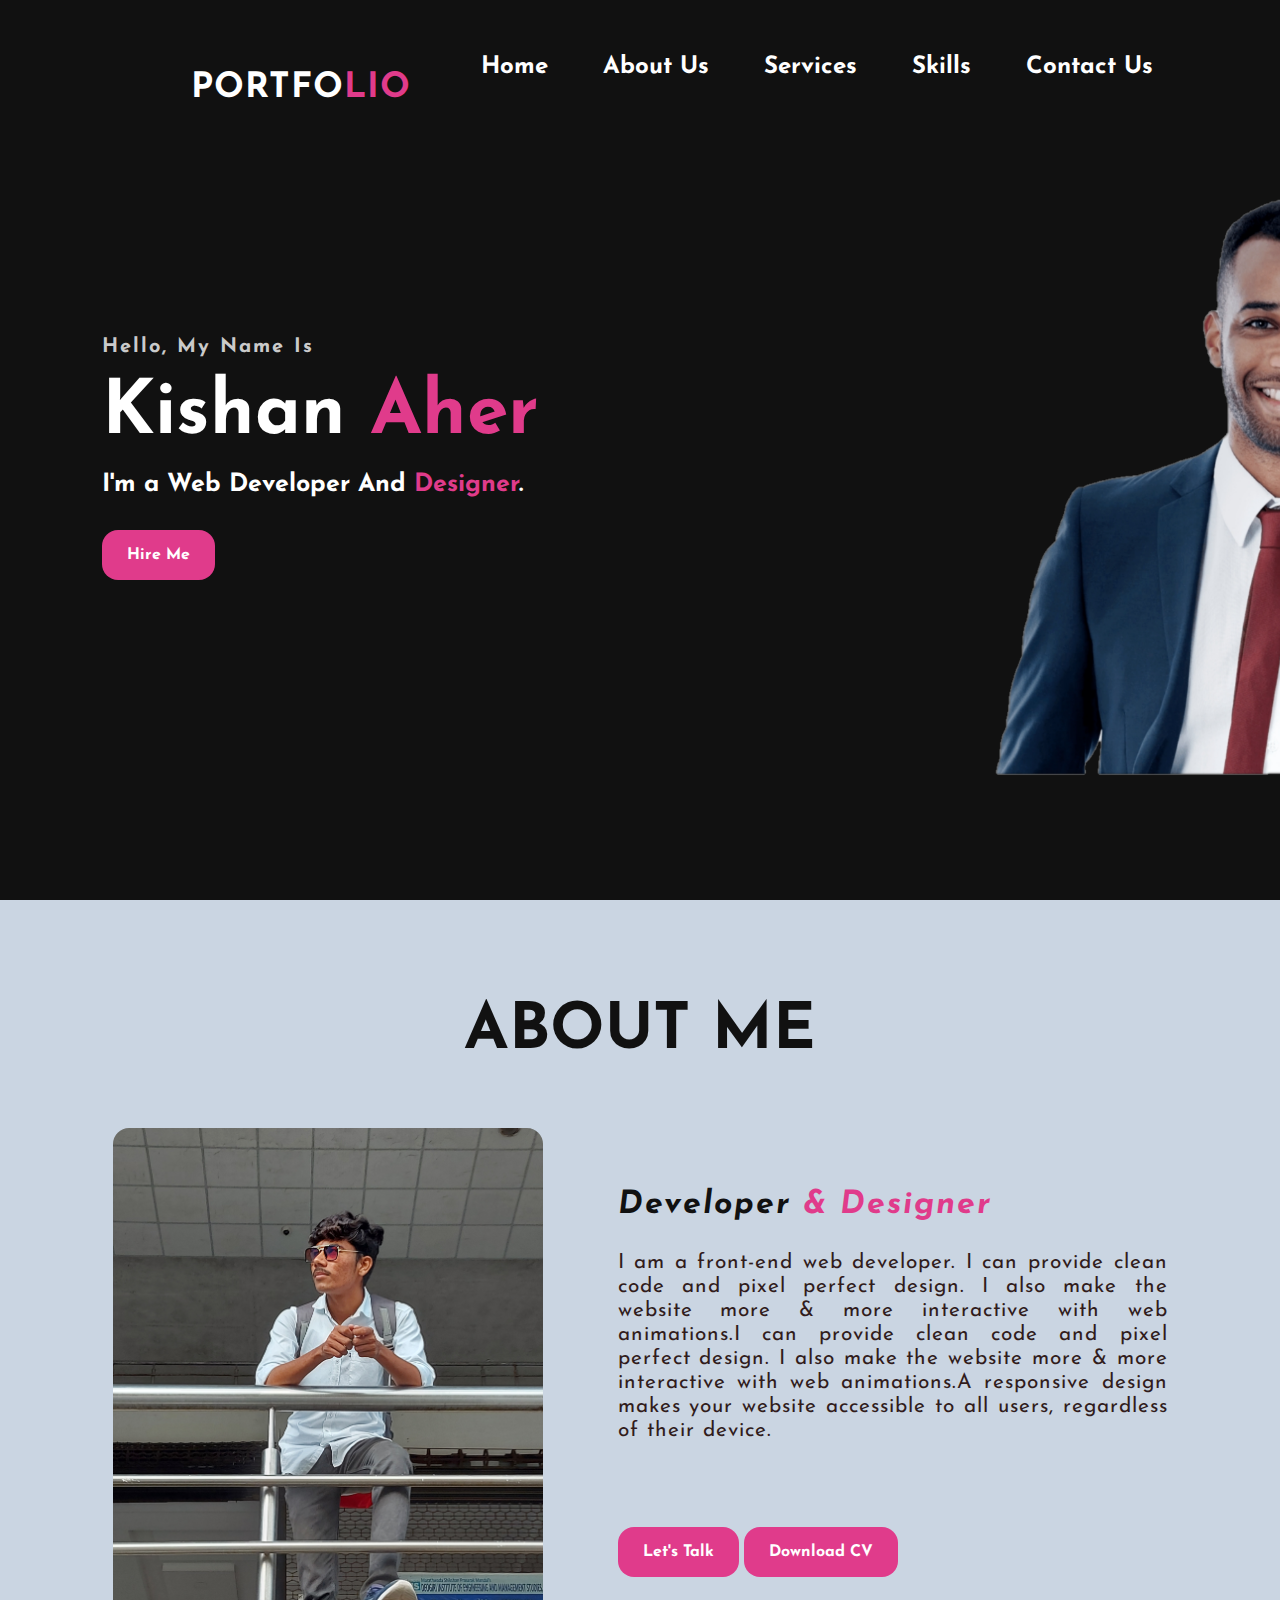
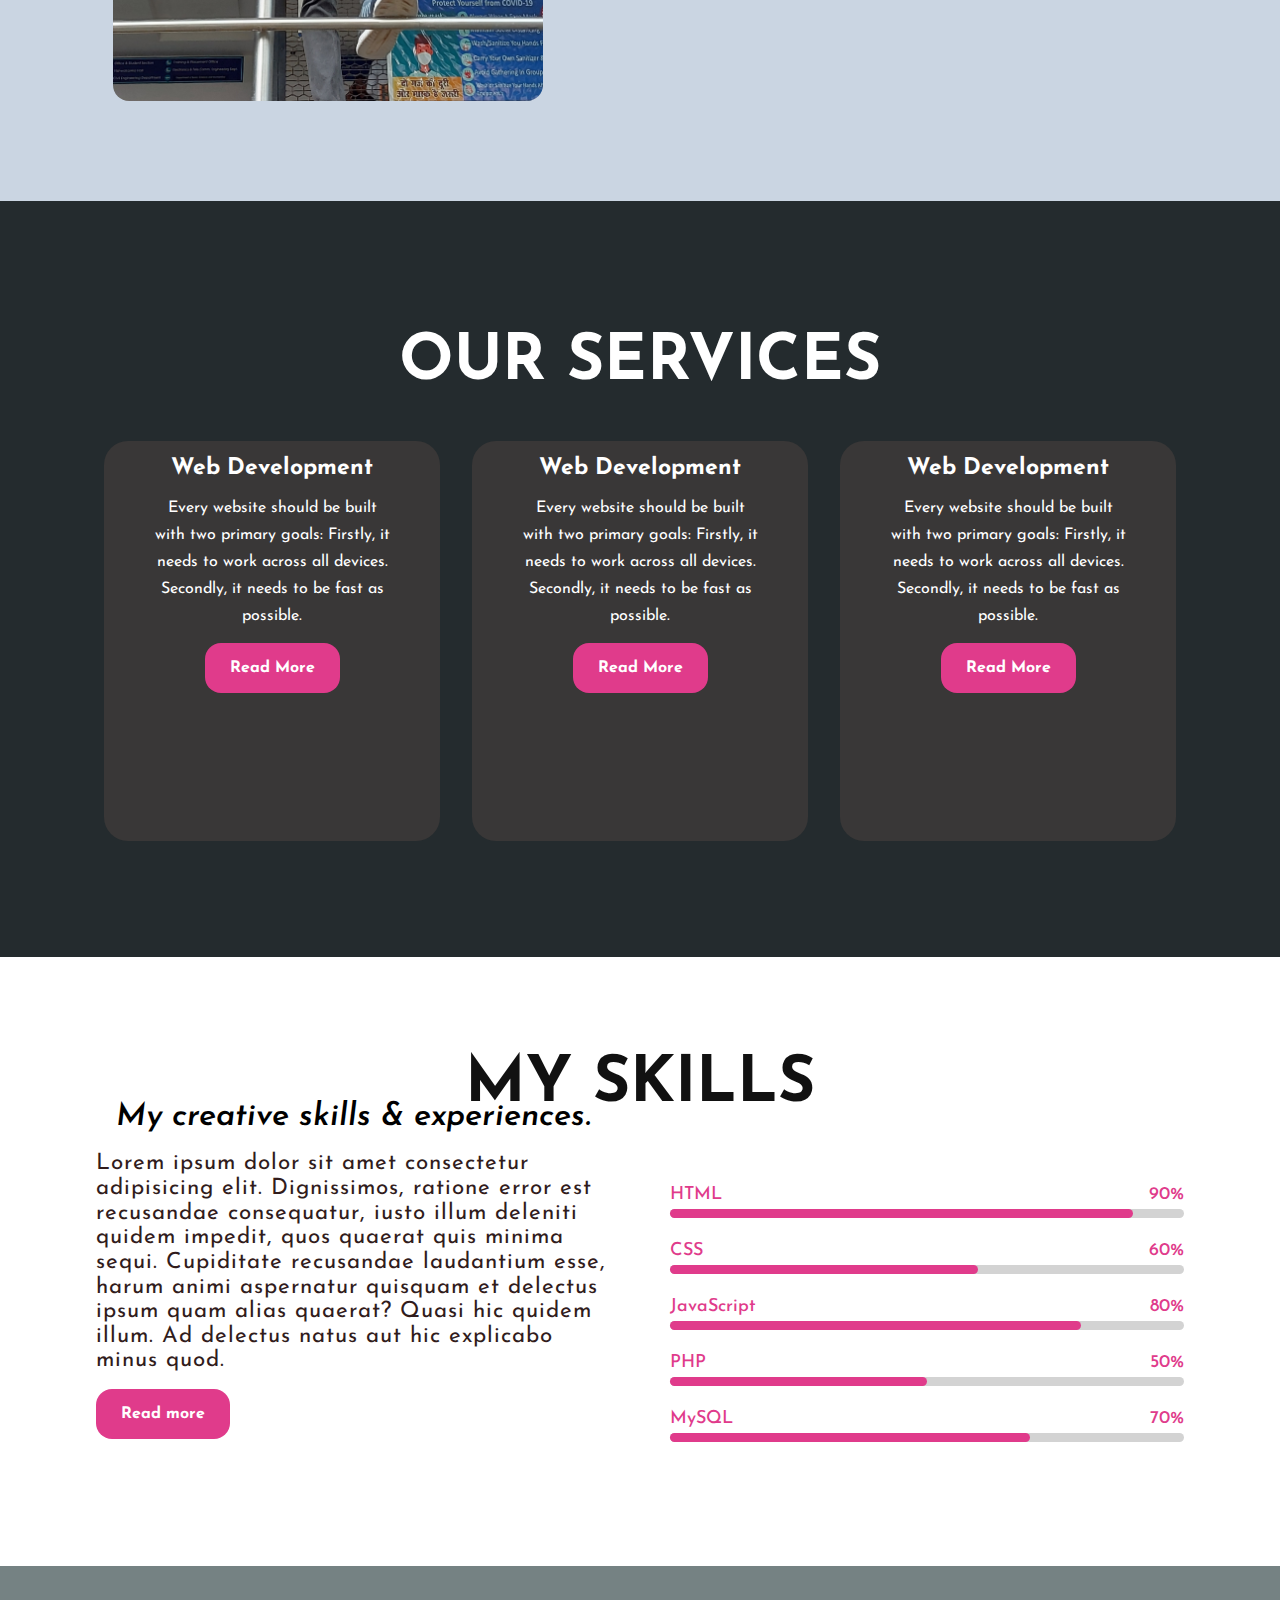
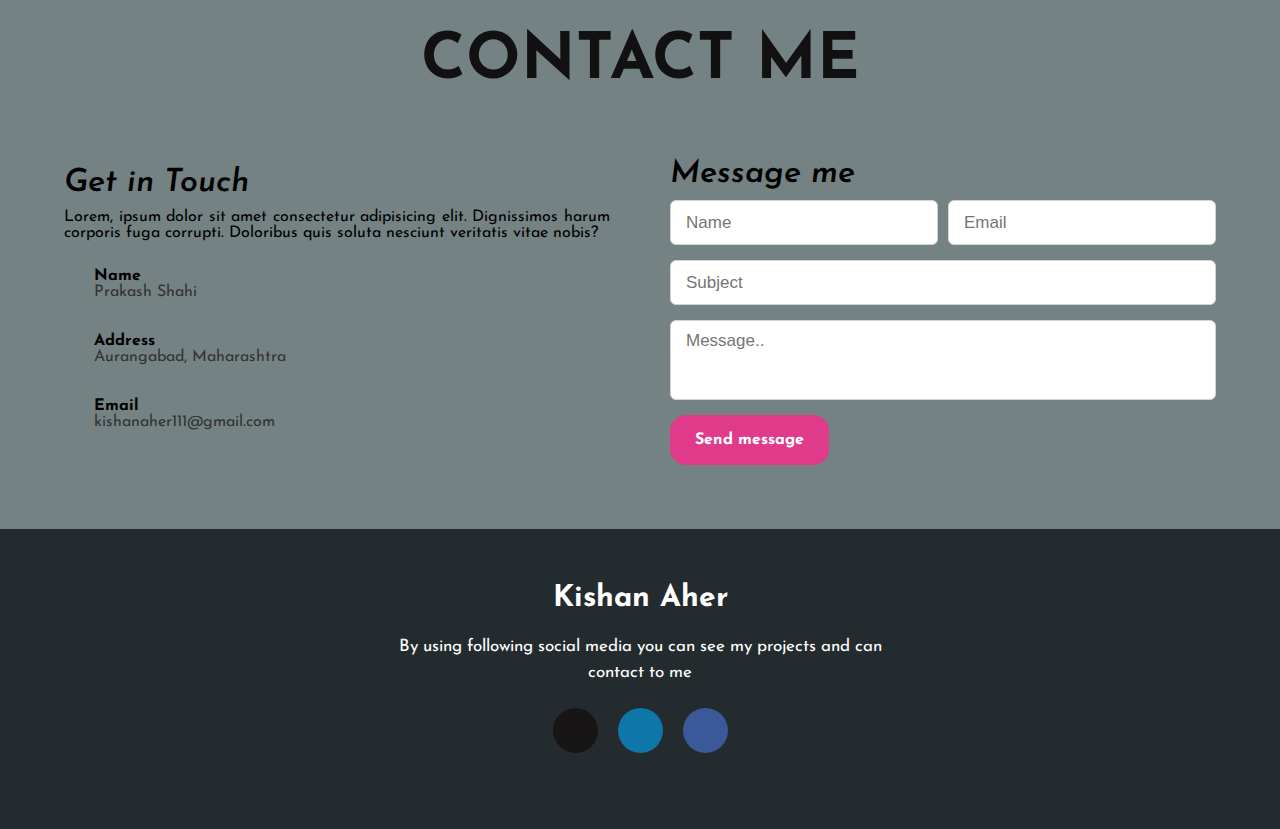
==== TASK_02/index.html @ c1d4c662 "Add files via upload" ====
<!DOCTYPE html>
<html>

<head>
	<title>Portfolio website</title>
	<link rel="stylesheet" type="text/css" href="css/style.css">

	<link rel="preconnect" href="https://fonts.gstatic.com">
	<link
		href="https://fonts.googleapis.com/css2?family=Josefin+Sans:ital,wght@0,100;0,200;0,300;0,400;0,500;0,600;0,700;1,100;1,200;1,300;1,400;1,500;1,600;1,700&display=swap"
		rel="stylesheet">

	<link rel="stylesheet" href="https://cdnjs.cloudflare.com/ajax/libs/font-awesome/5.15.3/css/all.min.css"
		integrity="sha512-iBBXm8fW90+nuLcSKlbmrPcLa0OT92xO1BIsZ+ywDWZCvqsWgccV3gFoRBv0z+8dLJgyAHIhR35VZc2oM/gI1w=="
		crossorigin="anonymous" referrerpolicy="no-referrer" />

</head>

<body>
	<!----hero Section start---->

	<div class="hero">
		<nav>
			<h2 class="logo">Portfo<span>lio</span></h2>
			<ul>
				<li><a href="#home">Home</a></li>
				<li><a href="#about">About Us</a></li>
				<li><a href="#services">Services</a></li>
				<li><a href="#skills">Skills</a></li>
				<li><a href="#contact">Contact Us</a></li>
			</ul>
		</nav>

		<div class="content" id="home">
			<h4>Hello, my name is</h4>
			<h1>Kishan <span>Aher</span></h1>
			<h3>I'm a Web Developer And <span>Designer</span>.</h3>
			<a href="#" class="btn">Hire Me</a>
		</div>
		<div  class="img">
			<img src="./img/user1.png" alt="">
		</div>
	</div>

	<!----About section start---->
	<section class="about" id="about">
		<h2>About Me</h2>
		<div class="main">
			<img src="img/main-img.jpg">
			<div class="about-text">
				<h3>Developer <span>& Designer</span></h3>
				<p>I am a front-end web developer. I can provide clean code and pixel perfect design. I also make the
					website more & more interactive with web animations.I can provide clean code and pixel perfect
					design. I also make the website more & more interactive with web animations.A responsive design
					makes your website accessible to all users, regardless of their device.</p>
				<button type="button" href="mailto:kishanaher12@gmail.com;">Let's Talk</button>
				<a href="#" class="btn">Download CV</a>
			</div>
		</div>
	</section>

	<!-----service section start----------->
	<div class="service" id="services">
		<div class="title">
			<h2>Our Services</h2>
		</div>

		<div class="box">
			<div class="card">
				<i class="fas fa-bars"></i>
				<h5>Web Development</h5>
				<div class="pra">
					<p>Every website should be built with two primary goals: Firstly, it needs to work across all
						devices. Secondly, it needs to be fast as possible.</p>

					<p style="text-align: center;">
						<a class="btn" href="#">Read More</a>
					</p>
				</div>
			</div>

			<div class="card">
				<i class="far fa-user"></i>
				<h5>Web Development</h5>
				<div class="pra">
					<p>Every website should be built with two primary goals: Firstly, it needs to work across all
						devices. Secondly, it needs to be fast as possible.</p>

					<p style="text-align: center;">
						<a class="btn" href="#">Read More</a>
					</p>
				</div>
			</div>

			<div class="card">
				<i class="far fa-bell"></i>
				<h5>Web Development</h5>
				<div class="pra">
					<p>Every website should be built with two primary goals: Firstly, it needs to work across all
						devices. Secondly, it needs to be fast as possible.</p>

					<p style="text-align: center;">
						<a class="btn" href="#">Read More</a>
					</p>
				</div>
			</div>
		</div>
	</div>

	<!-- skills section start -->
	<section class="skills" id="skills">
		<div class="max-width">
			<h2>My skills</h2>
			<div class="skills-content">
				<div class="column left">
					<div class="text">My creative skills & experiences.</div>
					<p>Lorem ipsum dolor sit amet consectetur adipisicing elit. Dignissimos, ratione error est
						recusandae
						consequatur, iusto illum deleniti quidem impedit, quos quaerat quis minima sequi. Cupiditate
						recusandae laudantium esse, harum animi aspernatur quisquam et delectus ipsum quam alias
						quaerat?
						Quasi hic quidem illum. Ad delectus natus aut hic explicabo minus quod.</p>
					<a href="#" class="btn read">Read more</a>
				</div>
				<div class="column right">
					<div class="bars">
						<div class="info">
							<span>HTML</span>
							<span>90%</span>
						</div>
						<div class="line html"></div>
					</div>
					<div class="bars">
						<div class="info">
							<span>CSS</span>
							<span>60%</span>
						</div>
						<div class="line css"></div>
					</div>
					<div class="bars">
						<div class="info">
							<span>JavaScript</span>
							<span>80%</span>
						</div>
						<div class="line js"></div>
					</div>
					<div class="bars">
						<div class="info">
							<span>PHP</span>
							<span>50%</span>
						</div>
						<div class="line php"></div>
					</div>
					<div class="bars">
						<div class="info">
							<span>MySQL</span>
							<span>70%</span>
						</div>
						<div class="line mysql"></div>
					</div>
				</div>
			</div>
		</div>
	</section>

	<!-- contact section start -->
	<section class="contact" id="contact">
		<div class="max-width">
			<h2 class="title">Contact me</h2>
			<div class="contact-content">
				<div class="column left">
					<div class="text">Get in Touch</div>
					<p>Lorem, ipsum dolor sit amet consectetur adipisicing elit. Dignissimos harum corporis fuga
						corrupti.
						Doloribus quis soluta nesciunt veritatis vitae nobis?</p>
					<div class="icons">
						<div class="row">
							<i class="fas fa-user"></i>
							<div class="info">
								<div class="head">Name</div>
								<div class="sub-title">Prakash Shahi</div>
							</div>
						</div>
						<div class="row">
							<i class="fas fa-map-marker-alt"></i>
							<div class="info">
								<div class="head">Address</div>
								<div class="sub-title">Aurangabad, Maharashtra</div>
							</div>
						</div>
						<div class="row">
							<i class="fas fa-envelope"></i>
							<div class="info">
								<div class="head">Email</div>
								<div class="sub-title">kishanaher111@gmail.com</div>
							</div>
						</div>
					</div>
				</div>
				<div class="column right">
					<div class="text">Message me</div>
					<form action="#">
						<div class="fields">
							<div class="field name">
								<input type="text" placeholder="Name" required>
							</div>
							<div class="field email">
								<input type="email" placeholder="Email" required>
							</div>
						</div>
						<div class="field">
							<input type="text" placeholder="Subject" required>
						</div>
						<div class="field textarea">
							<textarea cols="30" rows="10" placeholder="Message.." required></textarea>
						</div>
						<div class="button-area">
							<button type="submit">Send message</button>
						</div>
					</form>
				</div>
			</div>
		</div>
	</section>
	<!------footer start--------->
	<footer>
		<p>Kishan Aher</p>
		<p>By using following social media you can see my projects and can contact to me</p>
		<div class="social">
			<a href="https://github.com/Ak-Krishna" target="_blank"><i class="fab fa-github"></i></a>
			<a href="https://www.linkedin.com/in/kishan-aher-6211b520a/"><i class="fab fa-linkedin"
					target="_blank"></i></a>
			<a href="#"><i class="fab fa-facebook"></i></a>
		</div>
		<!-- <p class="end">CopyRight By kishanaher12 - @2022</p> -->
	</footer>
</body>

</html>
---- TASK_02/css/style.css ----
* {
  padding: 0;
  margin: 0;
  font-family: "Josefin Sans", sans-serif;
  box-sizing: border-box;
  scroll-behavior: smooth;
}
.hero {
  height: 100vh;
  width: 100%;
  background-color: #111;
}
.hero .img img {
  position: relative;
  left: 60em;
  height: 42em;
  top: 4em;
}
nav {
  display: flex;
  align-items: center;
  justify-content: space-between;
  padding-top: 2em;
  padding-left: 4%;
  padding-right: 8%;
}
.logo {
  color: white;
  font-size: 35px;
  letter-spacing: 1px;
  cursor: pointer;
  position: relative;
  top: 1.1em;
  left: 4em;
}
span {
  color: #e03b8b;
}
nav ul li {
  list-style-type: none;
  display: inline-block;
  padding: 10px 25px;
  font-size: 1.5em;
}
nav ul li a {
  color: white;
  text-decoration: none;
  font-weight: bold;
  text-transform: capitalize;
}
nav ul li a:hover {
  color: #e03b8b;
  transition: 0.4s;
}
.btn {
  color: white;
  text-decoration: none;
  border: 1px solid transparent;
  font-weight: bold;
  padding: 1em 1.5em;
  border-radius: 1em;
  transition: 0.4s;
  background-color: #e03b8b;
  font-size: 1em;
}
.btn:hover {
  background-color: #f9004d;
}
.content {
  position: absolute;
  top: 50%;
  left: 8%;
  transform: translateY(-50%);
}
h1 {
  color: white;
  margin: 20px 0px 20px;
  font-size: 75px;
}
h3 {
  color: white;
  font-size: 25px;
  margin-bottom: 50px;
}
h4 {
  color: #fffc;
  letter-spacing: 2px;
  font-size: 20px;
  text-transform: capitalize;
}
.about {
  width: 100%;
  padding: 100px 0px;
  background-color: #cad5e2;
}
h2 {
  color: #111;
  font-size: 4em;
  text-transform: uppercase;
  margin-bottom: 1em;
  text-align: center;
}
.about img {
  height: auto;
  width: 430px;
  border-radius: 1em;
}
.about-text {
  width: 550px;
}
.main {
  width: 1130px;
  max-width: 95%;
  margin: 0 auto;
  display: flex;
  align-items: center;
  justify-content: space-around;
}
.about-text h3 {
  color: #111;
  letter-spacing: 2px;
  font-size: 2em;
  text-transform: capitalize;
  text-align: left;
  position: relative;
  bottom: 2em;
  font-style: oblique;
}
.about-text p {
  color: #311c1c;
  letter-spacing: 1px;
  line-height: 24px;
  font-size: 1.3em;
  /* margin-bottom: 45px; */
  position: relative;
  bottom: 4em;
  text-align: justify;
}
button {
  color: white;
  text-decoration: none;
  border: 1px solid transparent;
  font-weight: bold;
  padding: 1em 1.5em;
  border-radius: 1em;
  transition: 0.4s;
  background-color: #e03b8b;
  font-size: 1em;
}
button:hover {
  background-color: #f9004d;
  border: 1px solid #f9004d;
  cursor: pointer;
}

.service {
  background: #242b2e;
  width: 100%;
  padding: 100px 0px;
}
.title h2 {
  color: white;
  font-size: 4em;
  width: 1130px;
  margin: 30px auto;
  text-align: center;
}
.box {
  display: flex;
  justify-content: center;
  align-items: center;
  min-height: 400px;
}
.card {
  height: 25em;
  width: 21em;
  padding: 1em 3em;
  background: #393737;
  border-radius: 1.5em;
  margin: 1em;
  position: relative;
  overflow: hidden;
  text-align: center;
}
.card i {
  font-size: 50px;
  margin: 25px 0px;
  color: #e03b8b;
}
h5 {
  color: white;
  font-size: 23px;
  margin-bottom: 15px;
}
.pra p {
  color: #ffffff;
  font-size: 16px;
  line-height: 27px;
  margin-bottom: 25px;
}
footer {
  position: relative;
  width: 100%;
  height: 300px;
  background: #242b2e;
  display: flex;
  flex-direction: column;
  align-items: center;
  justify-content: center;
}
footer p:nth-child(1) {
  font-size: 30px;
  color: white;
  margin-bottom: 20px;
  font-weight: bold;
}
footer p:nth-child(2) {
  color: white;
  font-size: 17px;
  width: 500px;
  text-align: center;
  line-height: 26px;
}
.social {
  display: flex;
}
.social a {
  width: 45px;
  height: 45px;
  display: flex;
  align-items: center;
  justify-content: center;
  background: #f9004d;
  border-radius: 50%;
  margin: 22px 10px;
  color: white;
  text-decoration: none;
  font-size: 20px;
}
.social a:hover {
  /* transform: scale(1.3); */
  transition: 0.3s;
}
.social a:nth-child(2) {
  background-color: #0e76a8;
}
.social a:first-child {
  background: #171515;
}
.social a:last-child {
  background: #3b5998;
}

/* styling skills section */
.max-width {
  margin: 6em 6em;
}
.skills .title::after {
  content: "what i know";
}
.skills .skills-content .column {
  width: calc(50% - 30px);
}
.skills .skills-content {
  display: flex;
  justify-content: space-between;
  align-items: center;
}
.skills .skills-content .left {
  position: relative;
  bottom: 5em;
}
.skills .skills-content .left .text {
  font-size: 2em;
  font-weight: 600;
  margin-bottom: 19px;
  text-align: center;
  font-style: oblique;
}
.skills .skills-content .left p {
  font-size: 1.4em;
  line-height: 1.1em;
  letter-spacing: 1px;
  font-style: revert;
  color: #311c1c;
}
.skills .skills-content .left .read {
  position: relative;
  top: 2em;
}

.skills .skills-content .right .bars {
  margin-bottom: 1.5em;
}
.skills .skills-content .right .info {
  display: flex;
  margin-bottom: 5px;
  align-items: center;
  justify-content: space-between;
}
.skills .skills-content .right span {
  font-weight: 500;
  font-size: 18px;
}
.skills .skills-content .right .line {
  height: 9px;
  width: 100%;
  background: lightgrey;
  border-radius: 9px;
  position: relative;
}
.skills .skills-content .right .line::before {
  content: "";
  position: absolute;
  height: 9px;
  left: 0;
  top: 0;
  background: #e03b8b;
  border-radius: 9px;
}
.skills-content .right .html::before {
  width: 90%;
}
.skills-content .right .css::before {
  width: 60%;
}
.skills-content .right .js::before {
  width: 80%;
}
.skills-content .right .php::before {
  width: 50%;
}
.skills-content .right .mysql::before {
  width: 70%;
}

/* stying contact section  */
.contact {
  background-color: #758283;
}
.contact .max-width {
  margin: 0em 0em;
  padding: 4em 4em;
}
.contact .contact-content {
  display: flex;
  justify-content: space-between;
  align-items: center;
}
.contact .contact-content .column {
  width: calc(50% - 30px);
}
.contact .contact-content .text {
  font-size: 2em;
  font-weight: 600;
  font-style: oblique;
  align-items: center;
  margin-bottom: 10px;
}
.contact .contact-content .left p {
  text-align: justify;
}
.contact .contact-content .left .icons {
  margin: 10px 0;
}
.contact .contact-content .row {
  display: flex;
  height: 65px;
  align-items: center;
}
.contact .contact-content .row .info {
  margin-left: 30px;
}
.contact .contact-content .row i {
  font-size: 25px;
  color: #e03b8b;
}
.contact .contact-content .info .head {
  font-weight: bold;
}
.contact .contact-content .info .sub-title {
  color: #333;
}
.contact .right form .fields {
  display: flex;
}
.contact .right form .field,
.contact .right form .fields .field {
  height: 45px;
  width: 100%;
  margin-bottom: 15px;
}
.contact .right form .textarea {
  height: 80px;
  width: 100%;
}
.contact .right form .name {
  margin-right: 10px;
}
.contact .right form .field input,
.contact .right form .textarea textarea {
  height: 100%;
  width: 100%;
  border: 1px solid lightgrey;
  border-radius: 6px;
  outline: none;
  padding: 0 15px;
  font-size: 17px;
  font-family: "Poppins", sans-serif;
  transition: all 0.3s ease;
}
.contact .right form .field input:focus,
.contact .right form .textarea textarea:focus {
  border-color: #b3b3b3;
}
.contact .right form .textarea textarea {
  padding-top: 10px;
  resize: none;
}
.contact .right form .button-area {
  display: flex;
  align-items: center;
}
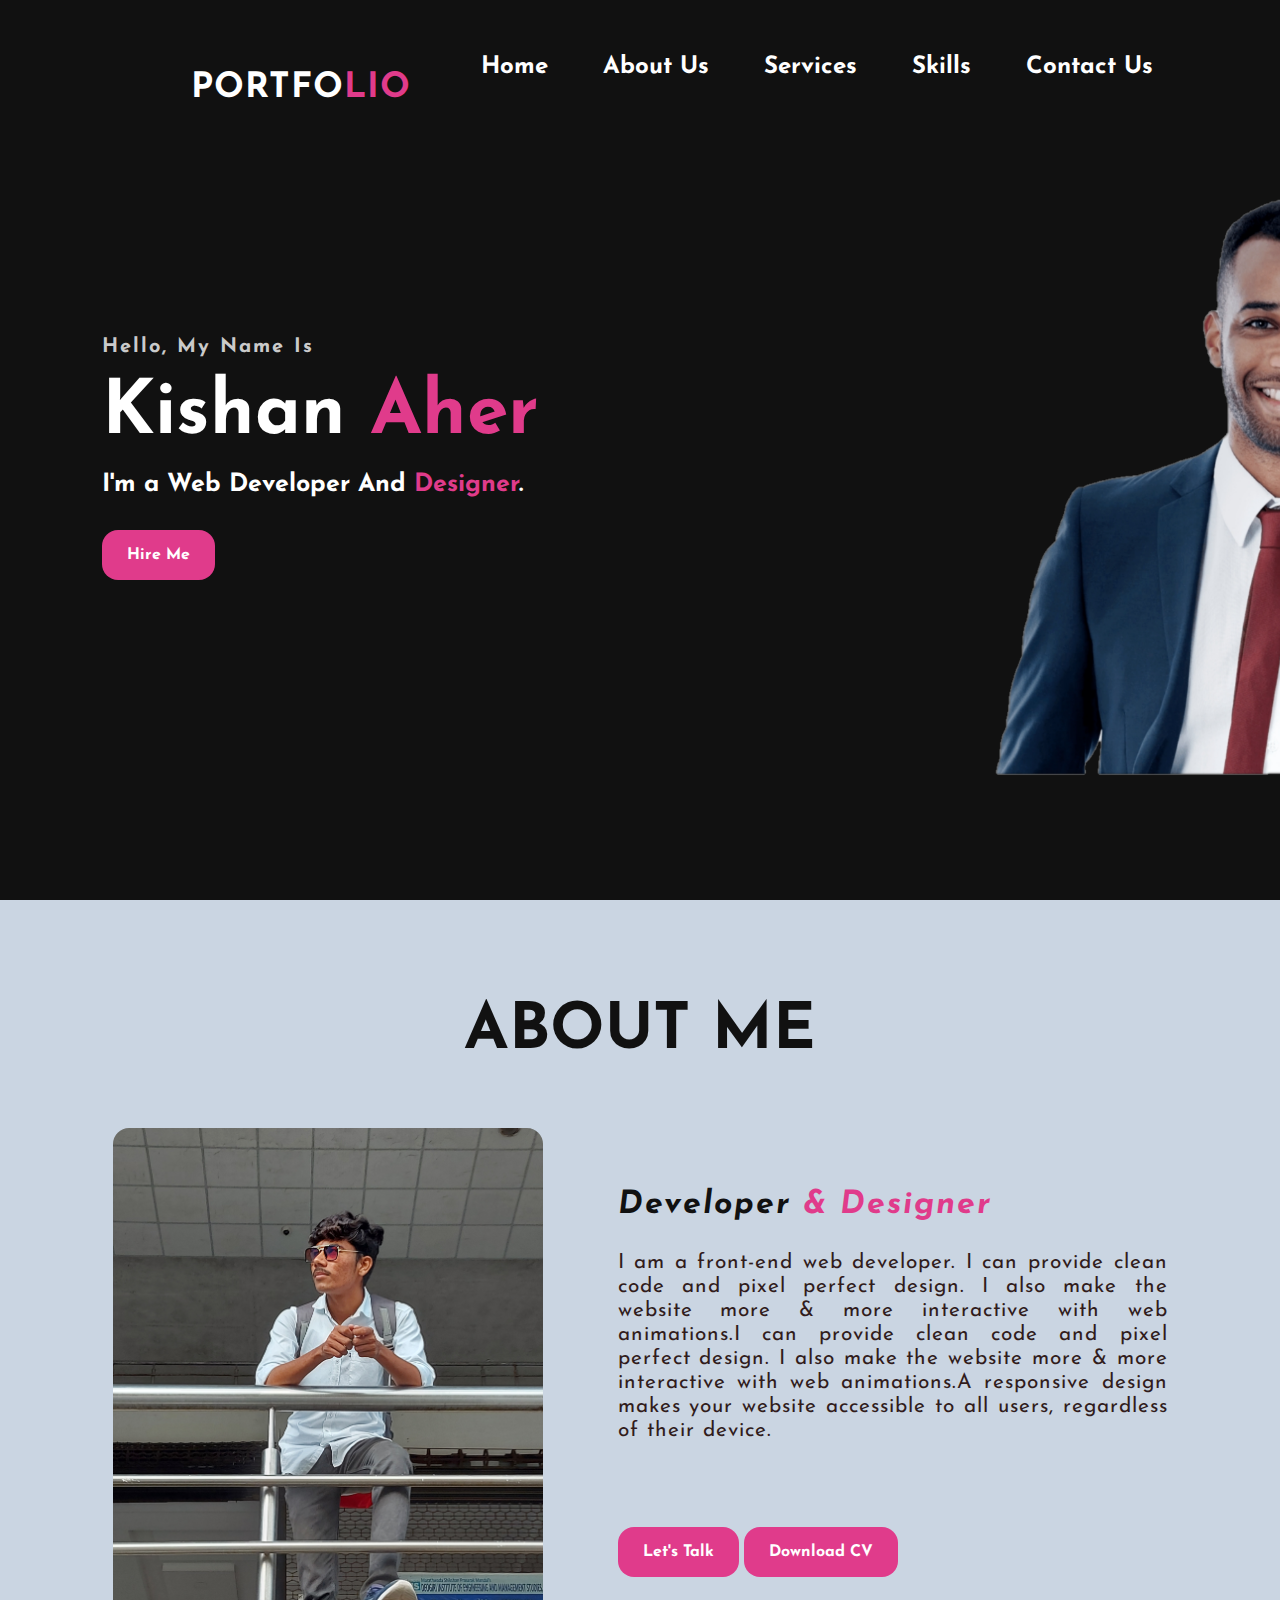
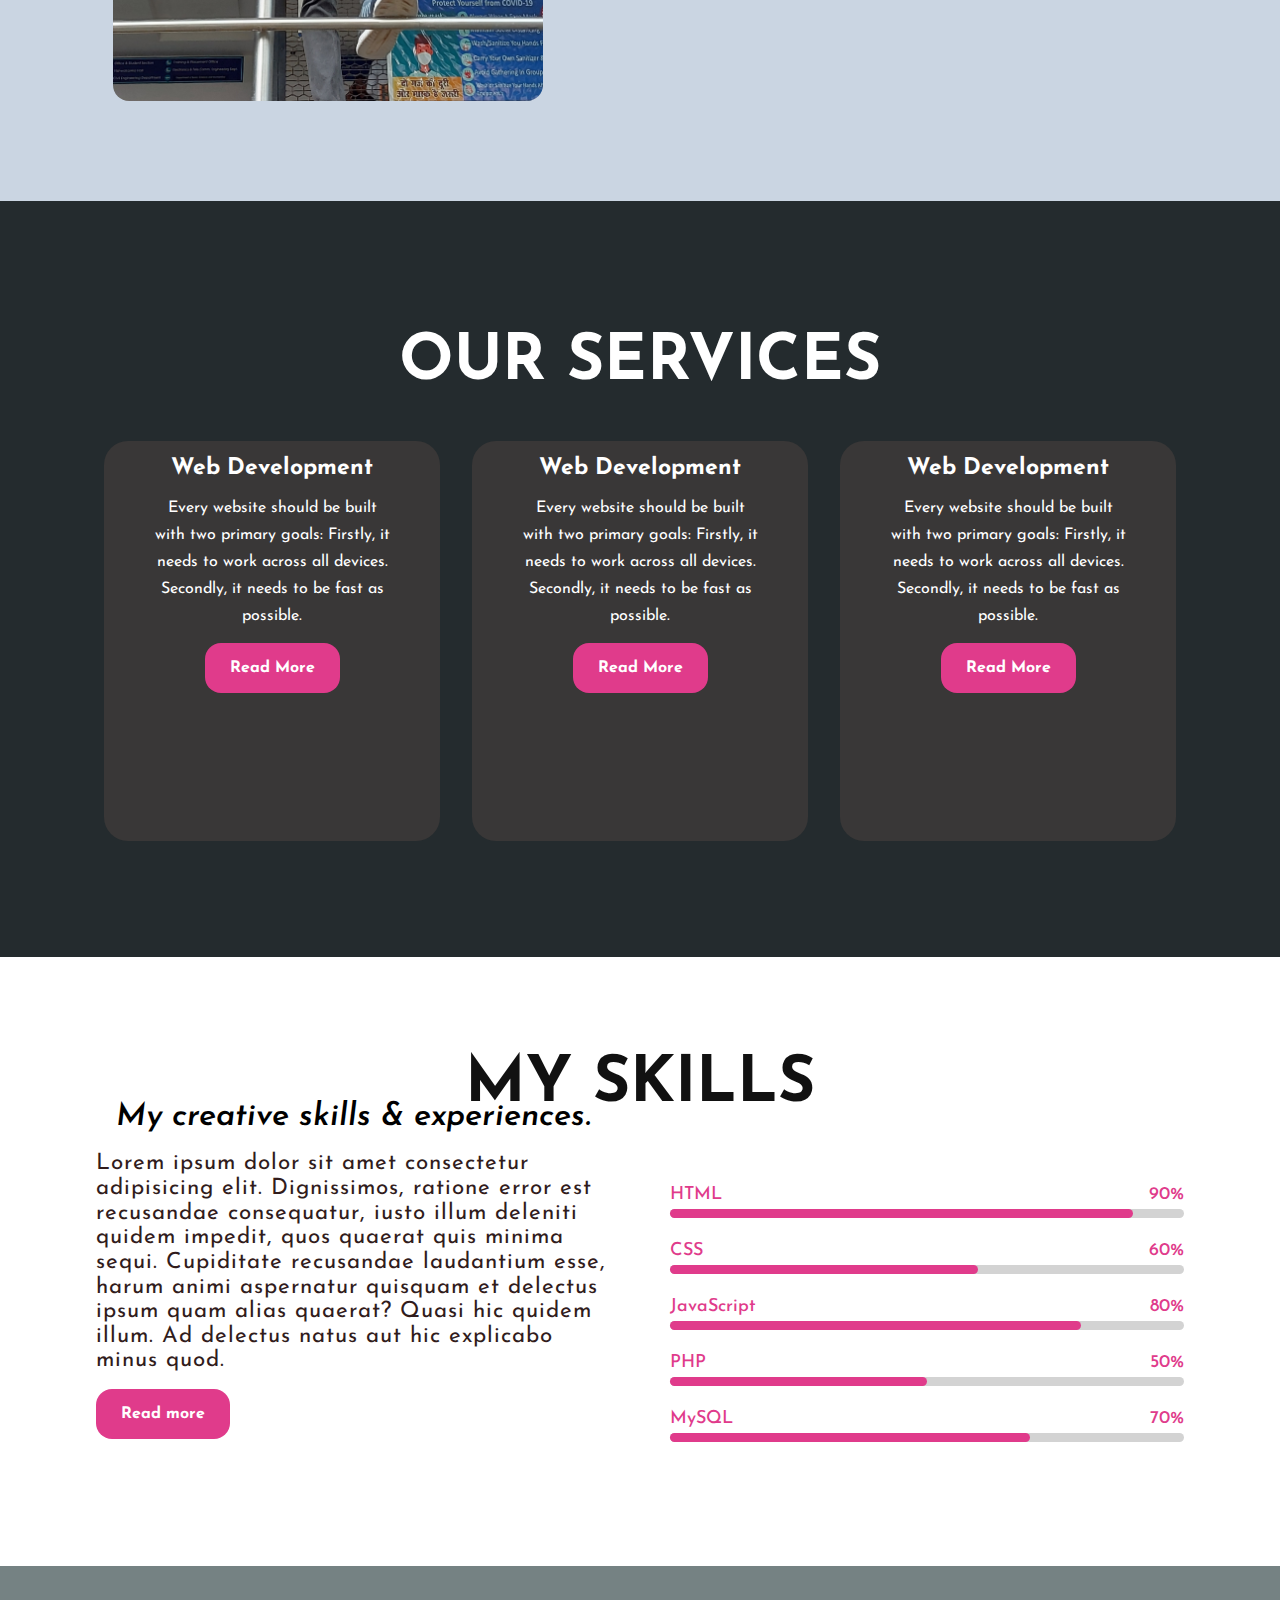
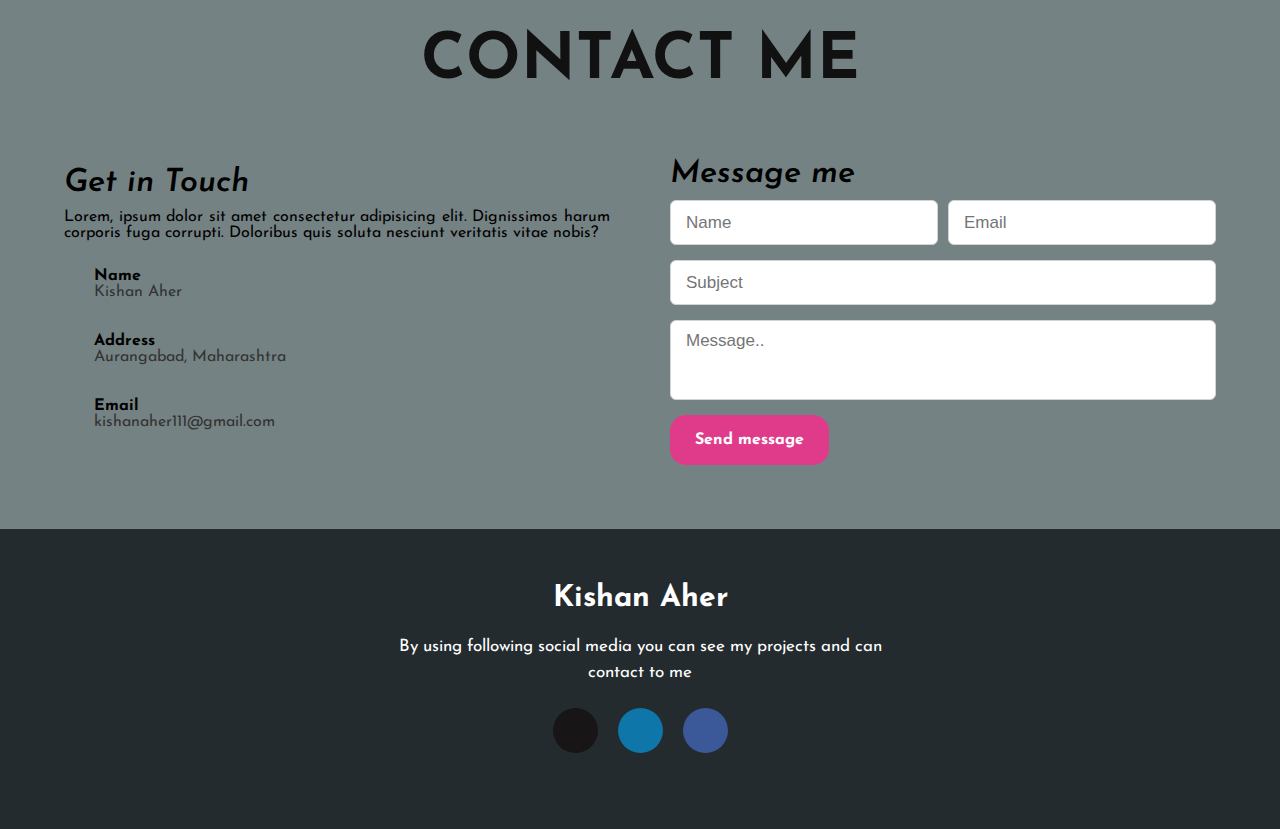
==== commit 419509f4: "Update index.html" ====
--- a/TASK_02/index.html
+++ b/TASK_02/index.html
@@ -178,7 +178,7 @@
 							<i class="fas fa-user"></i>
 							<div class="info">
 								<div class="head">Name</div>
-								<div class="sub-title">Prakash Shahi</div>
+								<div class="sub-title">Kishan Aher</div>
 							</div>
 						</div>
 						<div class="row">
@@ -236,4 +236,4 @@
 	</footer>
 </body>
 
-</html>+</html>
